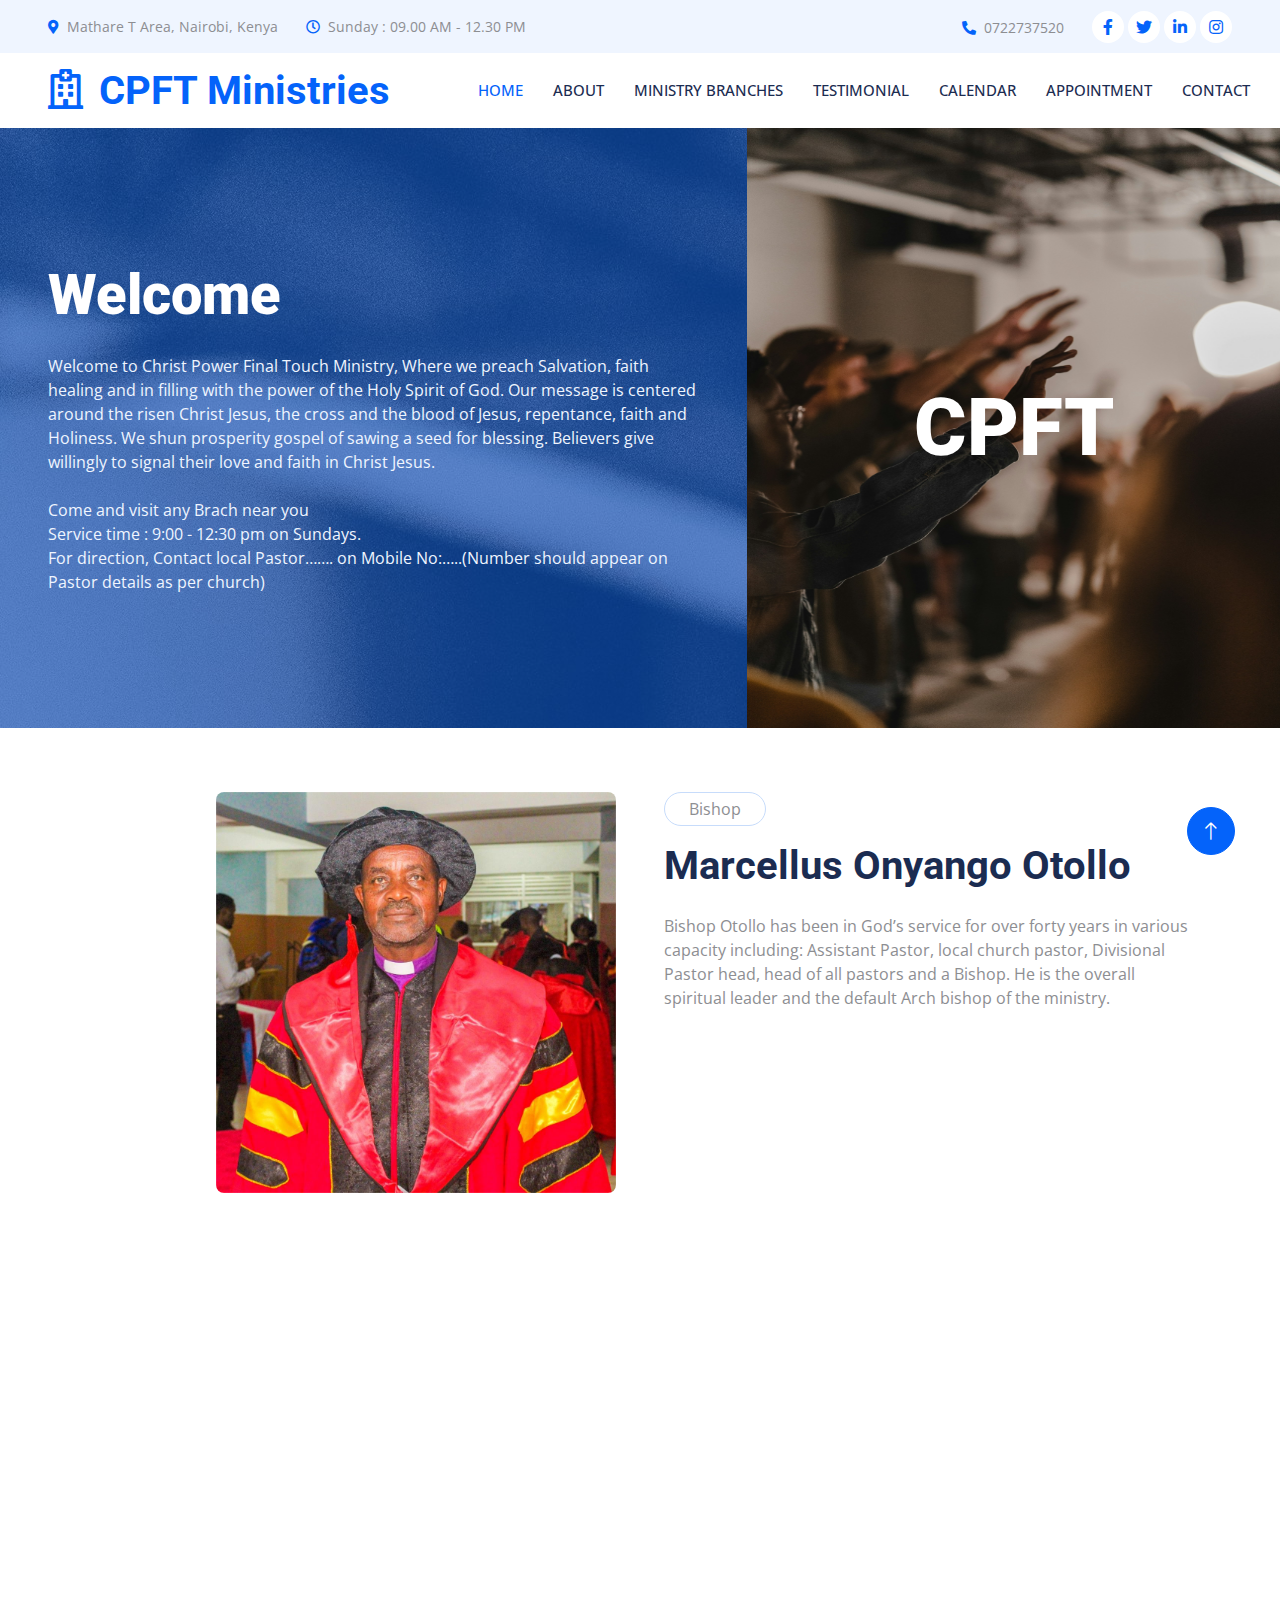
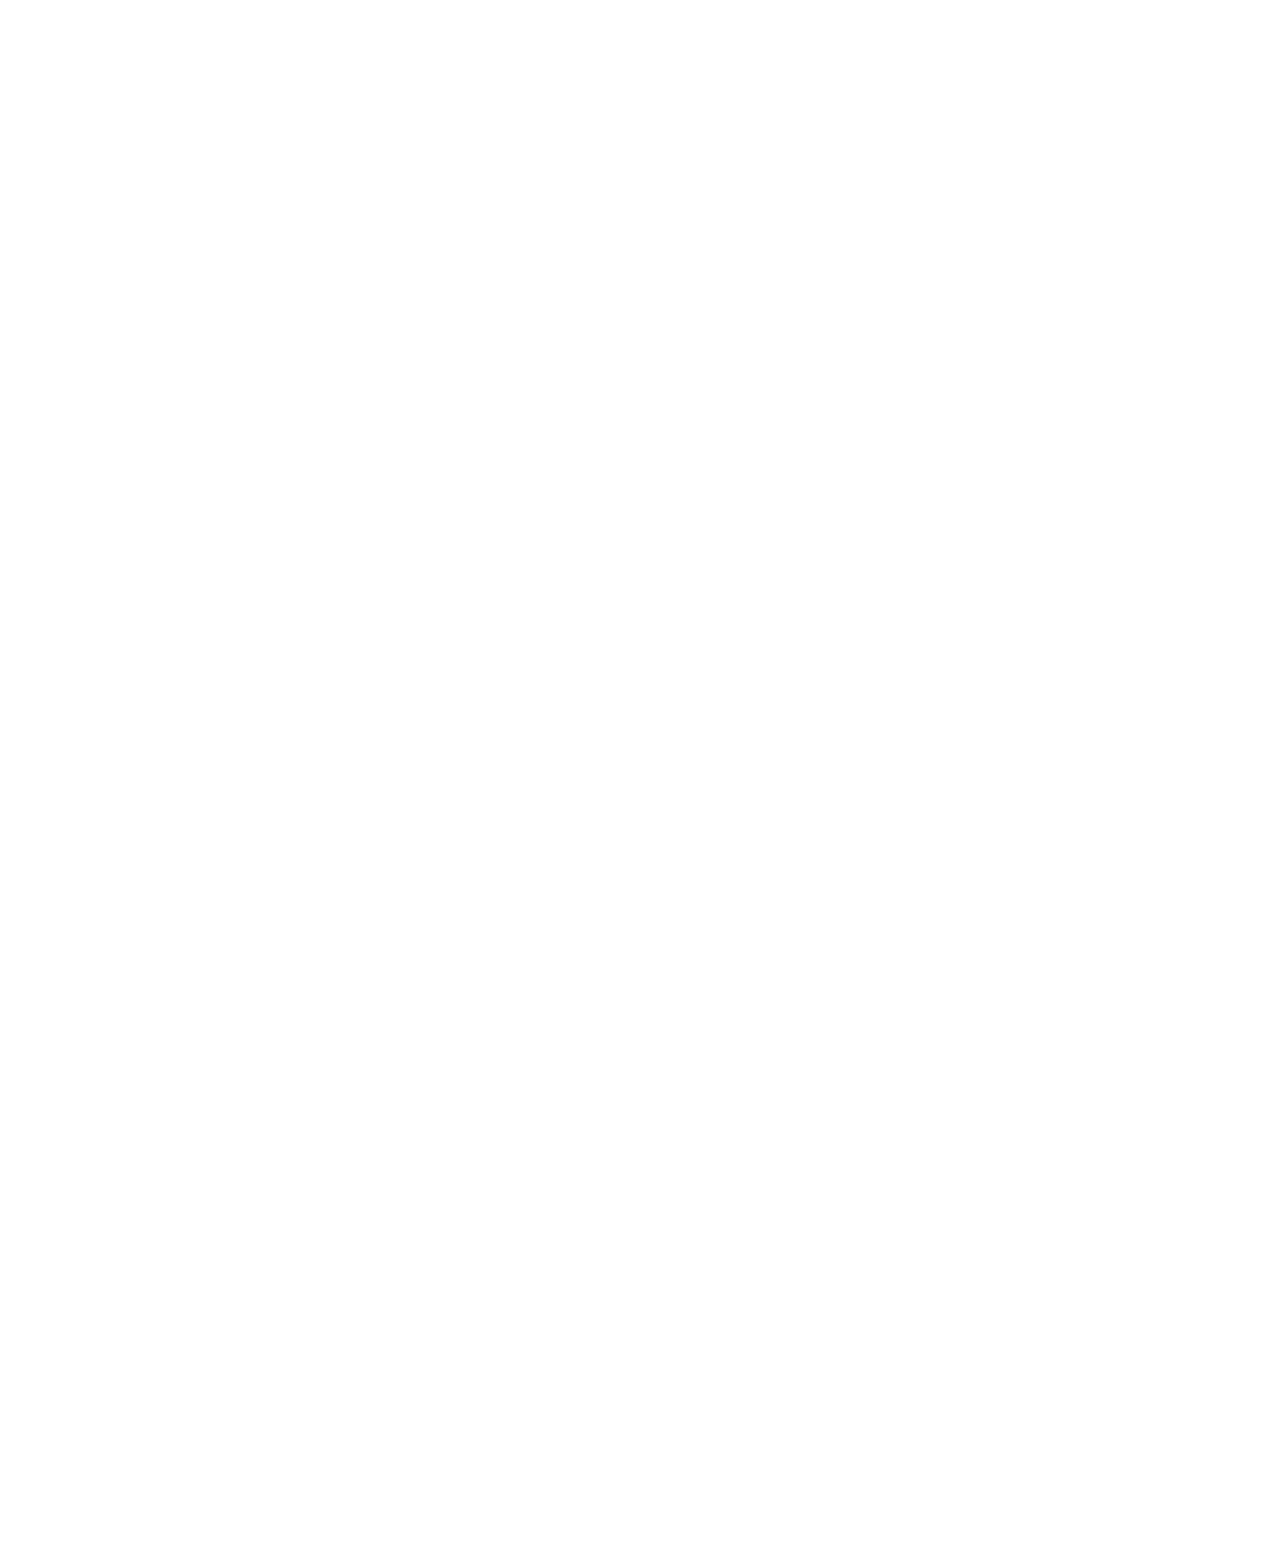
==== index.html @ 4dd68061 "intial commit" ====
<!DOCTYPE html>
<html lang="en">

<head>
    <meta charset="utf-8">
    <title>Klinik - Clinic Website Template</title>
    <meta content="width=device-width, initial-scale=1.0" name="viewport">
    <meta content="" name="keywords">
    <meta content="" name="description">

    <!-- Favicon -->
    <link href="img/favicon.ico" rel="icon">

    <!-- Google Web Fonts -->
    <link rel="preconnect" href="https://fonts.googleapis.com">
    <link rel="preconnect" href="https://fonts.gstatic.com" crossorigin>
    <link href="https://fonts.googleapis.com/css2?family=Open+Sans:wght@400;500&family=Roboto:wght@500;700;900&display=swap" rel="stylesheet"> 

    <!-- Icon Font Stylesheet -->
    <link href="https://cdnjs.cloudflare.com/ajax/libs/font-awesome/5.10.0/css/all.min.css" rel="stylesheet">
    <link href="https://cdn.jsdelivr.net/npm/bootstrap-icons@1.4.1/font/bootstrap-icons.css" rel="stylesheet">

    <!-- Libraries Stylesheet -->
    <link href="lib/animate/animate.min.css" rel="stylesheet">
    <link href="lib/owlcarousel/assets/owl.carousel.min.css" rel="stylesheet">
    <link href="lib/tempusdominus/css/tempusdominus-bootstrap-4.min.css" rel="stylesheet" />

    <!-- Customized Bootstrap Stylesheet -->
    <link href="css/bootstrap.min.css" rel="stylesheet">

    <!-- Template Stylesheet -->
    <link href="css/style.css" rel="stylesheet">
</head>
<style>
    @media (max-width: 991.98px) {
      .header-carousel img {
        height: 300px;
        object-fit: cover;
      }
  
      .header {
        padding: 2rem 1rem;
      }
  
      .header h1 {
        font-size: 2rem;
      }
  
      .header p {
        font-size: 1rem;
      }
    }
  
    @media (min-width: 992px) {
      .header-carousel img {
        height: 600px;
      }
    }
  </style>

<body>
    <!-- Spinner Start -->
    <div id="spinner" class="show bg-white position-fixed translate-middle w-100 vh-100 top-50 start-50 d-flex align-items-center justify-content-center">
        <div class="spinner-grow text-primary" style="width: 3rem; height: 3rem;" role="status">
            <span class="sr-only">Loading...</span>
        </div>
    </div>
    <!-- Spinner End -->


    <!-- Topbar Start -->
    <div class="container-fluid bg-light p-0 wow fadeIn" data-wow-delay="0.1s">
        <div class="row gx-0 d-none d-lg-flex">
            <div class="col-lg-7 px-5 text-start">
                <div class="h-100 d-inline-flex align-items-center py-3 me-4">
                    <small class="fa fa-map-marker-alt text-primary me-2"></small>
                    <small>Mathare T Area, Nairobi, Kenya</small>
                </div>
                <div class="h-100 d-inline-flex align-items-center py-3">
                    <small class="far fa-clock text-primary me-2"></small>
                    <small>Sunday : 09.00 AM - 12.30 PM</small>
                </div>
            </div>
            <div class="col-lg-5 px-5 text-end">
                <div class="h-100 d-inline-flex align-items-center py-3 me-4">
                    <small class="fa fa-phone-alt text-primary me-2"></small>
                    <small>0722737520</small>
                </div>
                <div class="h-100 d-inline-flex align-items-center">
                    <a class="btn btn-sm-square rounded-circle bg-white text-primary me-1" href=""><i class="fab fa-facebook-f"></i></a>
                    <a class="btn btn-sm-square rounded-circle bg-white text-primary me-1" href=""><i class="fab fa-twitter"></i></a>
                    <a class="btn btn-sm-square rounded-circle bg-white text-primary me-1" href=""><i class="fab fa-linkedin-in"></i></a>
                    <a class="btn btn-sm-square rounded-circle bg-white text-primary me-0" href=""><i class="fab fa-instagram"></i></a>
                </div>
            </div>
        </div>
    </div>
    <!-- Topbar End -->


    <!-- Navbar Start -->
    <nav class="navbar navbar-expand-lg bg-white navbar-light sticky-top p-0 wow fadeIn" data-wow-delay="0.1s">
        <a href="index.html" class="navbar-brand d-flex align-items-center px-4 px-lg-5">
            <h1 class="m-0 text-primary"><i class="far fa-hospital me-3"></i>CPFT Ministries</h1>
        </a>
        <button type="button" class="navbar-toggler me-4" data-bs-toggle="collapse" data-bs-target="#navbarCollapse">
            <span class="navbar-toggler-icon"></span>
        </button>
        <div class="collapse navbar-collapse" id="navbarCollapse">
            <div class="navbar-nav ms-auto p-4 p-lg-0">
                <a href="index.html" class="nav-item nav-link active">Home</a>
                <a href="about.html" class="nav-item nav-link">About</a>
                <a href="ministry.html" class="nav-item nav-link">Ministry Branches</a>
                <a href="testimonial.html" class="nav-item nav-link">Testimonial</a>
                <a href="calendar.html" class="nav-item nav-link">Calendar</a>
                <a href="appointment.html" class="nav-item nav-link">Appointment</a>
                <a href="contact.html" class="nav-item nav-link">Contact</a>
            </div>
        </div>
    </nav>
    <!-- Navbar End -->


    <!-- Header Start -->
    <div style="margin: 0;padding: 0; background-image: url('img/nate-steele-FPdkDrq9X-4-unsplash.jpg');">
        
    <div class="container-fluid header p-0 mb-3" style=" background-color: rgba(4,99,250, 0.5);" >

        <div class="row g-0 align-items-center flex-column flex-lg-row">

            <div class="col-lg-7 p-5 wow fadeIn" data-wow-delay="0.1s">
                <h1 class="display-4 text-white mb-4">Welcome</h1>
                <div class="row g-4">
                    <div class="col-sm-12">
                        <p class="text-light mb-0">
                            Welcome to Christ Power Final Touch Ministry, Where we preach Salvation, 
                            faith healing and in filling with the power of the Holy Spirit of God.  
                            Our message is centered around the risen Christ Jesus, the cross and the blood of Jesus, repentance, faith and Holiness. 
                            We shun prosperity gospel of sawing a seed for blessing. 
                            Believers give willingly to signal their love and faith in Christ Jesus. 
                        </p>
                    </div>
                    <div class="col-sm-12">
                        <p class="text-light mb-0">
                            Come and visit any Brach near you </br>
                            Service time : 9:00 -  12:30 pm on Sundays.</br>
                            For direction, Contact local Pastor…….  on Mobile No:…..(Number should appear on Pastor details as per church)
                        </p>
                    </div>
                </div>
                
            </div>

            <div class="col-lg-5 wow fadeIn" data-wow-delay="0.5s">

                <div class="owl-carousel header-carousel">
            
                    <div class="owl-carousel-item position-relative">
                        <img class="w-100 object-fit-cover" 
                             src="img/nate-steele-FPdkDrq9X-4-unsplash.jpg" 
                             alt="CPFT"
                             >
                             
                        <div class="owl-carousel-text position-absolute top-50 start-50 translate-middle text-center">
                            <h1 class="display-1 text-white mb-0">CPFT</h1>
                        </div>
                    </div>
            
                </div>
            </div>
            
           <!-- <div class="col-lg-6 h-60 wow fadeIn" data-wow-delay="0.5s">
                <div class="owl-carousel header-carousel">

                    <div class="owl-carousel-item position-relative h-60">
                        <img class="img-fluid w-100 h-60 object-fit-container" src="img/nate-steele-FPdkDrq9X-4-unsplash.jpg" alt="" sizes="50%">
                        <div class="owl-carousel-text">
                            <h1 class="display-1 text-white mb-0">CPFT</h1>
                        </div>
                    </div>
                    <div class="owl-carousel-item position-relative">
                        <img class="img-fluid" src="img/carousel-2.jpg" alt="">
                        <div class="owl-carousel-text">
                            <h1 class="display-1 text-white mb-0">Neurology</h1>
                        </div>
                    </div>
                    <div class="owl-carousel-item position-relative">
                        <img class="img-fluid" src="img/carousel-3.jpg" alt="">
                        <div class="owl-carousel-text">
                            <h1 class="display-1 text-white mb-0">Pulmonary</h1>
                        </div>
                    </div>x
                </div>
            </div>-->
        </div>
    </div>
    </div>
    <!-- Header End -->


    <!-- About Start -->
    
    <div class="container-xxl py-5">
        <div class="container">
            <div class="row g-5">
                <div class="col-lg-6 wow fadeIn" data-wow-delay="0.1s">
                    <div class="d-flex flex-column">
                        <img class="img-fluid rounded w-75 align-self-end" src="img/WhatsApp Image 2025-04-09 at 16.48.56(1)(1).png" alt="">
                       <!--<img class="img-fluid rounded w-50 bg-white pt-3 pe-3" src="img/about-2.jpg" alt="" style="margin-top: -25%;">--> 
                    </div>
                </div>
                <div class="col-lg-6 wow fadeIn" data-wow-delay="0.5s">
                    <p class="d-inline-block border rounded-pill py-1 px-4">Bishop</p>
                    <h1 class="mb-4">Marcellus Onyango Otollo</h1>
                    <p>
                        Bishop Otollo has been in God’s service for over forty years in various capacity including: 
                        Assistant Pastor, local church pastor, Divisional Pastor head, head of all pastors and a Bishop. 
                        He is the overall spiritual leader and the default Arch bishop of the ministry.
                    </p>
                </div>
            </div>
        </div>
    </div>
   
    <!-- About End -->


    <!-- Service Start -->
    <!--
    <div class="container-xxl py-5">
        <div class="container">
            <div class="text-center mx-auto mb-5 wow fadeInUp" data-wow-delay="0.1s" style="max-width: 600px;">
                <p class="d-inline-block border rounded-pill py-1 px-4">Services</p>
                <h1>Health Care Solutions</h1>
            </div>
            <div class="row g-4">
                <div class="col-lg-4 col-md-6 wow fadeInUp" data-wow-delay="0.1s">
                    <div class="service-item bg-light rounded h-100 p-5">
                        <div class="d-inline-flex align-items-center justify-content-center bg-white rounded-circle mb-4" style="width: 65px; height: 65px;">
                            <i class="fa fa-heartbeat text-primary fs-4"></i>
                        </div>
                        <h4 class="mb-3">Cardiology</h4>
                        <p class="mb-4">Erat ipsum justo amet duo et elitr dolor, est duo duo eos lorem sed diam stet diam sed stet.</p>
                        <a class="btn" href=""><i class="fa fa-plus text-primary me-3"></i>Read More</a>
                    </div>
                </div>
                <div class="col-lg-4 col-md-6 wow fadeInUp" data-wow-delay="0.3s">
                    <div class="service-item bg-light rounded h-100 p-5">
                        <div class="d-inline-flex align-items-center justify-content-center bg-white rounded-circle mb-4" style="width: 65px; height: 65px;">
                            <i class="fa fa-x-ray text-primary fs-4"></i>
                        </div>
                        <h4 class="mb-3">Pulmonary</h4>
                        <p class="mb-4">Erat ipsum justo amet duo et elitr dolor, est duo duo eos lorem sed diam stet diam sed stet.</p>
                        <a class="btn" href=""><i class="fa fa-plus text-primary me-3"></i>Read More</a>
                    </div>
                </div>
                <div class="col-lg-4 col-md-6 wow fadeInUp" data-wow-delay="0.5s">
                    <div class="service-item bg-light rounded h-100 p-5">
                        <div class="d-inline-flex align-items-center justify-content-center bg-white rounded-circle mb-4" style="width: 65px; height: 65px;">
                            <i class="fa fa-brain text-primary fs-4"></i>
                        </div>
                        <h4 class="mb-3">Neurology</h4>
                        <p class="mb-4">Erat ipsum justo amet duo et elitr dolor, est duo duo eos lorem sed diam stet diam sed stet.</p>
                        <a class="btn" href=""><i class="fa fa-plus text-primary me-3"></i>Read More</a>
                    </div>
                </div>
                <div class="col-lg-4 col-md-6 wow fadeInUp" data-wow-delay="0.1s">
                    <div class="service-item bg-light rounded h-100 p-5">
                        <div class="d-inline-flex align-items-center justify-content-center bg-white rounded-circle mb-4" style="width: 65px; height: 65px;">
                            <i class="fa fa-wheelchair text-primary fs-4"></i>
                        </div>
                        <h4 class="mb-3">Orthopedics</h4>
                        <p class="mb-4">Erat ipsum justo amet duo et elitr dolor, est duo duo eos lorem sed diam stet diam sed stet.</p>
                        <a class="btn" href=""><i class="fa fa-plus text-primary me-3"></i>Read More</a>
                    </div>
                </div>
                <div class="col-lg-4 col-md-6 wow fadeInUp" data-wow-delay="0.3s">
                    <div class="service-item bg-light rounded h-100 p-5">
                        <div class="d-inline-flex align-items-center justify-content-center bg-white rounded-circle mb-4" style="width: 65px; height: 65px;">
                            <i class="fa fa-tooth text-primary fs-4"></i>
                        </div>
                        <h4 class="mb-3">Dental Surgery</h4>
                        <p class="mb-4">Erat ipsum justo amet duo et elitr dolor, est duo duo eos lorem sed diam stet diam sed stet.</p>
                        <a class="btn" href=""><i class="fa fa-plus text-primary me-3"></i>Read More</a>
                    </div>
                </div>
                <div class="col-lg-4 col-md-6 wow fadeInUp" data-wow-delay="0.5s">
                    <div class="service-item bg-light rounded h-100 p-5">
                        <div class="d-inline-flex align-items-center justify-content-center bg-white rounded-circle mb-4" style="width: 65px; height: 65px;">
                            <i class="fa fa-vials text-primary fs-4"></i>
                        </div>
                        <h4 class="mb-3">Laboratory</h4>
                        <p class="mb-4">Erat ipsum justo amet duo et elitr dolor, est duo duo eos lorem sed diam stet diam sed stet.</p>
                        <a class="btn" href=""><i class="fa fa-plus text-primary me-3"></i>Read More</a>
                    </div>
                </div>
            </div>
        </div>
    </div>
    -->
    <!-- Service End -->


    <!-- Feature Start -->
    <!--
    <div class="container-fluid bg-primary overflow-hidden my-5 px-lg-0">
        <div class="container feature px-lg-0">
            <div class="row g-0 mx-lg-0">
                <div class="col-lg-6 feature-text py-5 wow fadeIn" data-wow-delay="0.1s">
                    <div class="p-lg-5 ps-lg-0">
                        <p class="d-inline-block border rounded-pill text-light py-1 px-4">Features</p>
                        <h1 class="text-white mb-4">Why Choose Us</h1>
                        <p class="text-white mb-4 pb-2">Tempor erat elitr rebum at clita. Diam dolor diam ipsum sit. Aliqu diam amet diam et eos. Clita erat ipsum et lorem et sit, sed stet lorem sit clita duo justo erat amet</p>
                        <div class="row g-4">
                            <div class="col-6">
                                <div class="d-flex align-items-center">
                                    <div class="d-flex flex-shrink-0 align-items-center justify-content-center rounded-circle bg-light" style="width: 55px; height: 55px;">
                                        <i class="fa fa-user-md text-primary"></i>
                                    </div>
                                    <div class="ms-4">
                                        <p class="text-white mb-2">Experience</p>
                                        <h5 class="text-white mb-0">Doctors</h5>
                                    </div>
                                </div>
                            </div>
                            <div class="col-6">
                                <div class="d-flex align-items-center">
                                    <div class="d-flex flex-shrink-0 align-items-center justify-content-center rounded-circle bg-light" style="width: 55px; height: 55px;">
                                        <i class="fa fa-check text-primary"></i>
                                    </div>
                                    <div class="ms-4">
                                        <p class="text-white mb-2">Quality</p>
                                        <h5 class="text-white mb-0">Services</h5>
                                    </div>
                                </div>
                            </div>
                            <div class="col-6">
                                <div class="d-flex align-items-center">
                                    <div class="d-flex flex-shrink-0 align-items-center justify-content-center rounded-circle bg-light" style="width: 55px; height: 55px;">
                                        <i class="fa fa-comment-medical text-primary"></i>
                                    </div>
                                    <div class="ms-4">
                                        <p class="text-white mb-2">Positive</p>
                                        <h5 class="text-white mb-0">Consultation</h5>
                                    </div>
                                </div>
                            </div>
                            <div class="col-6">
                                <div class="d-flex align-items-center">
                                    <div class="d-flex flex-shrink-0 align-items-center justify-content-center rounded-circle bg-light" style="width: 55px; height: 55px;">
                                        <i class="fa fa-headphones text-primary"></i>
                                    </div>
                                    <div class="ms-4">
                                        <p class="text-white mb-2">24 Hours</p>
                                        <h5 class="text-white mb-0">Support</h5>
                                    </div>
                                </div>
                            </div>
                        </div>
                    </div>
                </div>
                <div class="col-lg-6 pe-lg-0 wow fadeIn" data-wow-delay="0.5s" style="min-height: 400px;">
                    <div class="position-relative h-100">
                        <img class="position-absolute img-fluid w-100 h-100" src="img/feature.jpg" style="object-fit: cover;" alt="">
                    </div>
                </div>
            </div>
        </div>
    </div>
    -->
    <!-- Feature End -->


    <!-- Team Start -->
    <div class="container-xxl py-5">
        <div class="container">
            <div class="text-center mx-auto mb-5 wow fadeInUp" data-wow-delay="0.1s" style="max-width: 600px;">
                <p class="d-inline-block border rounded-pill py-1 px-4">Members</p>
                <h1>Evangelists</h1>
            </div>
            <div class="row g-4">
                <div class="col-lg-3 col-md-6 wow fadeInUp" data-wow-delay="0.1s">
                    <div class="team-item position-relative rounded overflow-hidden">
                        <div class="overflow-hidden">
                            <img class="img-fluid" src="img/252-2524695_dummy-profile-image-jpg-hd-png-download.png" alt="">
                        </div>
                        <div class="team-text bg-light text-center p-4">
                            <h5>Evangelists Name</h5>
                            <p class="text-primary">Department</p>
                            <div class="team-social text-center">
                                <a class="btn btn-square" href=""><i class="fab fa-facebook-f"></i></a>
                                <a class="btn btn-square" href=""><i class="fab fa-twitter"></i></a>
                                <a class="btn btn-square" href=""><i class="fab fa-instagram"></i></a>
                            </div>
                        </div>
                    </div>
                </div>
                <div class="col-lg-3 col-md-6 wow fadeInUp" data-wow-delay="0.3s">
                    <div class="team-item position-relative rounded overflow-hidden">
                        <div class="overflow-hidden">
                            <img class="img-fluid" src="img/252-2524695_dummy-profile-image-jpg-hd-png-download.png" alt="">
                        </div>
                        <div class="team-text bg-light text-center p-4">
                            <h5>Evangelists Name</h5>
                            <p class="text-primary">Department</p>
                            <div class="team-social text-center">
                                <a class="btn btn-square" href=""><i class="fab fa-facebook-f"></i></a>
                                <a class="btn btn-square" href=""><i class="fab fa-twitter"></i></a>
                                <a class="btn btn-square" href=""><i class="fab fa-instagram"></i></a>
                            </div>
                        </div>
                    </div>
                </div>
                <div class="col-lg-3 col-md-6 wow fadeInUp" data-wow-delay="0.5s">
                    <div class="team-item position-relative rounded overflow-hidden">
                        <div class="overflow-hidden">
                            <img class="img-fluid" src="img/252-2524695_dummy-profile-image-jpg-hd-png-download.png" alt="">
                        </div>
                        <div class="team-text bg-light text-center p-4">
                            <h5>Evangelists Name</h5>
                            <p class="text-primary">Department</p>
                            <div class="team-social text-center">
                                <a class="btn btn-square" href=""><i class="fab fa-facebook-f"></i></a>
                                <a class="btn btn-square" href=""><i class="fab fa-twitter"></i></a>
                                <a class="btn btn-square" href=""><i class="fab fa-instagram"></i></a>
                            </div>
                        </div>
                    </div>
                </div>
                <div class="col-lg-3 col-md-6 wow fadeInUp" data-wow-delay="0.7s">
                    <div class="team-item position-relative rounded overflow-hidden">
                        <div class="overflow-hidden">
                            <img class="img-fluid" src="img/252-2524695_dummy-profile-image-jpg-hd-png-download.png" alt="">
                        </div>
                        <div class="team-text bg-light text-center p-4">
                            <h5>Evangelists Name</h5>
                            <p class="text-primary">Department</p>
                            <div class="team-social text-center">
                                <a class="btn btn-square" href=""><i class="fab fa-facebook-f"></i></a>
                                <a class="btn btn-square" href=""><i class="fab fa-twitter"></i></a>
                                <a class="btn btn-square" href=""><i class="fab fa-instagram"></i></a>
                            </div>
                        </div>
                    </div>
                </div>
            </div>
        </div>
    </div>
    <!-- Team End -->



    <!-- Team Start 2 -->
    <div class="container-xxl py-5">
        <div class="container">
            <div class="text-center mx-auto mb-5 wow fadeInUp" data-wow-delay="0.1s" style="max-width: 600px;">
                <h1>Ministry Administrative Staff (CPFTM EXCO).</h1>
            </div>
            <div class="row g-4">
                <div class="col-lg-3 col-md-6 wow fadeInUp" data-wow-delay="0.1s">
                    <div class="team-item position-relative rounded overflow-hidden">
                        <div class="overflow-hidden">
                            <img class="img-fluid" src="img/252-2524695_dummy-profile-image-jpg-hd-png-download.png" alt="">
                        </div>
                        <div class="team-text bg-light text-center p-4">
                            <h5>Name</h5>
                            <p class="text-primary">Chairperson</p>
                            <div class="team-social text-center">
                                <a class="btn btn-square" href=""><i class="fab fa-facebook-f"></i></a>
                                <a class="btn btn-square" href=""><i class="fab fa-twitter"></i></a>
                                <a class="btn btn-square" href=""><i class="fab fa-instagram"></i></a>
                            </div>
                        </div>
                    </div>
                </div>
                <div class="col-lg-3 col-md-6 wow fadeInUp" data-wow-delay="0.3s">
                    <div class="team-item position-relative rounded overflow-hidden">
                        <div class="overflow-hidden">
                            <img class="img-fluid" src="img/252-2524695_dummy-profile-image-jpg-hd-png-download.png" alt="">
                        </div>
                        <div class="team-text bg-light text-center p-4">
                            <h5>Name</h5>
                            <p class="text-primary">Deputy Chairperson</p>
                            <div class="team-social text-center">
                                <a class="btn btn-square" href=""><i class="fab fa-facebook-f"></i></a>
                                <a class="btn btn-square" href=""><i class="fab fa-twitter"></i></a>
                                <a class="btn btn-square" href=""><i class="fab fa-instagram"></i></a>
                            </div>
                        </div>
                    </div>
                </div>
                <div class="col-lg-3 col-md-6 wow fadeInUp" data-wow-delay="0.5s">
                    <div class="team-item position-relative rounded overflow-hidden">
                        <div class="overflow-hidden">
                            <img class="img-fluid" src="img/252-2524695_dummy-profile-image-jpg-hd-png-download.png" alt="">
                        </div>
                        <div class="team-text bg-light text-center p-4">
                            <h5>Name</h5>
                            <p class="text-primary">General Secretary</p>
                            <div class="team-social text-center">
                                <a class="btn btn-square" href=""><i class="fab fa-facebook-f"></i></a>
                                <a class="btn btn-square" href=""><i class="fab fa-twitter"></i></a>
                                <a class="btn btn-square" href=""><i class="fab fa-instagram"></i></a>
                            </div>
                        </div>
                    </div>
                </div>
                <div class="col-lg-3 col-md-6 wow fadeInUp" data-wow-delay="0.7s">
                    <div class="team-item position-relative rounded overflow-hidden">
                        <div class="overflow-hidden">
                            <img class="img-fluid" src="img/252-2524695_dummy-profile-image-jpg-hd-png-download.png" alt="">
                        </div>
                        <div class="team-text bg-light text-center p-4">
                            <h5>Name</h5>
                            <p class="text-primary">Deputy General Secretary</p>
                            <div class="team-social text-center">
                                <a class="btn btn-square" href=""><i class="fab fa-facebook-f"></i></a>
                                <a class="btn btn-square" href=""><i class="fab fa-twitter"></i></a>
                                <a class="btn btn-square" href=""><i class="fab fa-instagram"></i></a>
                            </div>
                        </div>
                    </div>
                </div>
            </div>
        </div>


        <div class="container">
            <div class="text-center mx-auto mb-5 wow fadeInUp" data-wow-delay="0.1s" style="max-width: 600px;">
                
            </div>
            <div class="row g-4">
                <div class="col-lg-3 col-md-6 wow fadeInUp" data-wow-delay="0.1s">
                    <div class="team-item position-relative rounded overflow-hidden">
                        <div class="overflow-hidden">
                            <img class="img-fluid" src="img/252-2524695_dummy-profile-image-jpg-hd-png-download.png" alt="">
                        </div>
                        <div class="team-text bg-light text-center p-4">
                            <h5>Name</h5>
                            <p class="text-primary">Treasurer</p>
                            <div class="team-social text-center">
                                <a class="btn btn-square" href=""><i class="fab fa-facebook-f"></i></a>
                                <a class="btn btn-square" href=""><i class="fab fa-twitter"></i></a>
                                <a class="btn btn-square" href=""><i class="fab fa-instagram"></i></a>
                            </div>
                        </div>
                    </div>
                </div>
                <div class="col-lg-3 col-md-6 wow fadeInUp" data-wow-delay="0.3s">
                    <div class="team-item position-relative rounded overflow-hidden">
                        <div class="overflow-hidden">
                            <img class="img-fluid" src="img/252-2524695_dummy-profile-image-jpg-hd-png-download.png" alt="">
                        </div>
                        <div class="team-text bg-light text-center p-4">
                            <h5>Name</h5>
                            <p class="text-primary">Deputy Treasurer</p>
                            <div class="team-social text-center">
                                <a class="btn btn-square" href=""><i class="fab fa-facebook-f"></i></a>
                                <a class="btn btn-square" href=""><i class="fab fa-twitter"></i></a>
                                <a class="btn btn-square" href=""><i class="fab fa-instagram"></i></a>
                            </div>
                        </div>
                    </div>
                </div>
                <div class="col-lg-3 col-md-6 wow fadeInUp" data-wow-delay="0.5s">
                    <div class="team-item position-relative rounded overflow-hidden">
                        <div class="overflow-hidden">
                            <img class="img-fluid" src="img/252-2524695_dummy-profile-image-jpg-hd-png-download.png" alt="">
                        </div>
                        <div class="team-text bg-light text-center p-4">
                            <h5>Name</h5>
                            <p class="text-primary">Organizing Secretary</p>
                            <div class="team-social text-center">
                                <a class="btn btn-square" href=""><i class="fab fa-facebook-f"></i></a>
                                <a class="btn btn-square" href=""><i class="fab fa-twitter"></i></a>
                                <a class="btn btn-square" href=""><i class="fab fa-instagram"></i></a>
                            </div>
                        </div>
                    </div>
                </div>
                <div class="col-lg-3 col-md-6 wow fadeInUp" data-wow-delay="0.7s">
                    <div class="team-item position-relative rounded overflow-hidden">
                        <div class="overflow-hidden">
                            <img class="img-fluid" src="img/252-2524695_dummy-profile-image-jpg-hd-png-download.png" alt="">
                        </div>
                        <div class="team-text bg-light text-center p-4">
                            <h5>Name</h5>
                            <p class="text-primary">Deputy Organizing Secretary</p>
                            <div class="team-social text-center">
                                <a class="btn btn-square" href=""><i class="fab fa-facebook-f"></i></a>
                                <a class="btn btn-square" href=""><i class="fab fa-twitter"></i></a>
                                <a class="btn btn-square" href=""><i class="fab fa-instagram"></i></a>
                            </div>
                        </div>
                    </div>
                </div>
            </div>
        </div>
    </div>
    <!-- Team End -->




    <!-- Appointment Start -->
    <!--
    <div class="container-xxl py-5">
        <div class="container">
            <div class="row g-5">
                <div class="col-lg-6 wow fadeInUp" data-wow-delay="0.1s">
                    <p class="d-inline-block border rounded-pill py-1 px-4">Appointment</p>
                    <h1 class="mb-4">Make An Appointment To Visit Our Doctor</h1>
                    <p class="mb-4">Tempor erat elitr rebum at clita. Diam dolor diam ipsum sit. Aliqu diam amet diam et eos. Clita erat ipsum et lorem et sit, sed stet lorem sit clita duo justo magna dolore erat amet</p>
                    <div class="bg-light rounded d-flex align-items-center p-5 mb-4">
                        <div class="d-flex flex-shrink-0 align-items-center justify-content-center rounded-circle bg-white" style="width: 55px; height: 55px;">
                            <i class="fa fa-phone-alt text-primary"></i>
                        </div>
                        <div class="ms-4">
                            <p class="mb-2">Call Us Now</p>
                            <h5 class="mb-0">+012 345 6789</h5>
                        </div>
                    </div>
                    <div class="bg-light rounded d-flex align-items-center p-5">
                        <div class="d-flex flex-shrink-0 align-items-center justify-content-center rounded-circle bg-white" style="width: 55px; height: 55px;">
                            <i class="fa fa-envelope-open text-primary"></i>
                        </div>
                        <div class="ms-4">
                            <p class="mb-2">Mail Us Now</p>
                            <h5 class="mb-0">info@example.com</h5>
                        </div>
                    </div>
                </div>
                <div class="col-lg-6 wow fadeInUp" data-wow-delay="0.5s">
                    <div class="bg-light rounded h-100 d-flex align-items-center p-5">
                        <form>
                            <div class="row g-3">
                                <div class="col-12 col-sm-6">
                                    <input type="text" class="form-control border-0" placeholder="Your Name" style="height: 55px;">
                                </div>
                                <div class="col-12 col-sm-6">
                                    <input type="email" class="form-control border-0" placeholder="Your Email" style="height: 55px;">
                                </div>
                                <div class="col-12 col-sm-6">
                                    <input type="text" class="form-control border-0" placeholder="Your Mobile" style="height: 55px;">
                                </div>
                                <div class="col-12 col-sm-6">
                                    <select class="form-select border-0" style="height: 55px;">
                                        <option selected>Choose Doctor</option>
                                        <option value="1">Doctor 1</option>
                                        <option value="2">Doctor 2</option>
                                        <option value="3">Doctor 3</option>
                                    </select>
                                </div>
                                <div class="col-12 col-sm-6">
                                    <div class="date" id="date" data-target-input="nearest">
                                        <input type="text"
                                            class="form-control border-0 datetimepicker-input"
                                            placeholder="Choose Date" data-target="#date" data-toggle="datetimepicker" style="height: 55px;">
                                    </div>
                                </div>
                                <div class="col-12 col-sm-6">
                                    <div class="time" id="time" data-target-input="nearest">
                                        <input type="text"
                                            class="form-control border-0 datetimepicker-input"
                                            placeholder="Choose Date" data-target="#time" data-toggle="datetimepicker" style="height: 55px;">
                                    </div>
                                </div>
                                <div class="col-12">
                                    <textarea class="form-control border-0" rows="5" placeholder="Describe your problem"></textarea>
                                </div>
                                <div class="col-12">
                                    <button class="btn btn-primary w-100 py-3" type="submit">Book Appointment</button>
                                </div>
                            </div>
                        </form>
                    </div>
                </div>
            </div>
        </div>
    </div>
    -->
    <!-- Appointment End -->


    <!-- Testimonial Start -->
    <!--
    <div class="container-xxl py-5">
        <div class="container">
            <div class="text-center mx-auto mb-5 wow fadeInUp" data-wow-delay="0.1s" style="max-width: 600px;">
                <p class="d-inline-block border rounded-pill py-1 px-4">Testimonial</p>
                <h1>What Say Our Patients!</h1>
            </div>
            <div class="owl-carousel testimonial-carousel wow fadeInUp" data-wow-delay="0.1s">
                <div class="testimonial-item text-center">
                    <img class="img-fluid bg-light rounded-circle p-2 mx-auto mb-4" src="img/testimonial-1.jpg" style="width: 100px; height: 100px;">
                    <div class="testimonial-text rounded text-center p-4">
                        <p>Clita clita tempor justo dolor ipsum amet kasd amet duo justo duo duo labore sed sed. Magna ut diam sit et amet stet eos sed clita erat magna elitr erat sit sit erat at rebum justo sea clita.</p>
                        <h5 class="mb-1">Patient Name</h5>
                        <span class="fst-italic">Profession</span>
                    </div>
                </div>
                <div class="testimonial-item text-center">
                    <img class="img-fluid bg-light rounded-circle p-2 mx-auto mb-4" src="img/testimonial-2.jpg" style="width: 100px; height: 100px;">
                    <div class="testimonial-text rounded text-center p-4">
                        <p>Clita clita tempor justo dolor ipsum amet kasd amet duo justo duo duo labore sed sed. Magna ut diam sit et amet stet eos sed clita erat magna elitr erat sit sit erat at rebum justo sea clita.</p>
                        <h5 class="mb-1">Patient Name</h5>
                        <span class="fst-italic">Profession</span>
                    </div>
                </div>
                <div class="testimonial-item text-center">
                    <img class="img-fluid bg-light rounded-circle p-2 mx-auto mb-4" src="img/testimonial-3.jpg" style="width: 100px; height: 100px;">
                    <div class="testimonial-text rounded text-center p-4">
                        <p>Clita clita tempor justo dolor ipsum amet kasd amet duo justo duo duo labore sed sed. Magna ut diam sit et amet stet eos sed clita erat magna elitr erat sit sit erat at rebum justo sea clita.</p>
                        <h5 class="mb-1">Patient Name</h5>
                        <span class="fst-italic">Profession</span>
                    </div>
                </div>
            </div>
        </div>
    </div>
    -->
    <!-- Testimonial End -->


    <!-- Footer Start -->
    <div class="container-fluid bg-dark text-light footer mt-5 pt-5 wow fadeIn" data-wow-delay="0.1s">
        <div class="container py-5">
            <div class="row g-5">
                <div class="col-lg-3 col-md-6">
                    <h5 class="text-light mb-4">Address</h5>
                    <p class="mb-2"><i class="fa fa-map-marker-alt me-3"></i>123 Street, New York, USA</p>
                    <p class="mb-2"><i class="fa fa-phone-alt me-3"></i>+012 345 67890</p>
                    <p class="mb-2"><i class="fa fa-envelope me-3"></i>info@example.com</p>
                    <div class="d-flex pt-2">
                        <a class="btn btn-outline-light btn-social rounded-circle" href=""><i class="fab fa-twitter"></i></a>
                        <a class="btn btn-outline-light btn-social rounded-circle" href=""><i class="fab fa-facebook-f"></i></a>
                        <a class="btn btn-outline-light btn-social rounded-circle" href=""><i class="fab fa-youtube"></i></a>
                        <a class="btn btn-outline-light btn-social rounded-circle" href=""><i class="fab fa-linkedin-in"></i></a>
                    </div>
                </div>
                <div class="col-lg-3 col-md-6">
                    <h5 class="text-light mb-4">Services</h5>
                    <a class="btn btn-link" href="">Cardiology</a>
                    <a class="btn btn-link" href="">Pulmonary</a>
                    <a class="btn btn-link" href="">Neurology</a>
                    <a class="btn btn-link" href="">Orthopedics</a>
                    <a class="btn btn-link" href="">Laboratory</a>
                </div>
                <div class="col-lg-3 col-md-6">
                    <h5 class="text-light mb-4">Quick Links</h5>
                    <a class="btn btn-link" href="">About Us</a>
                    <a class="btn btn-link" href="">Contact Us</a>
                    <a class="btn btn-link" href="">Our Services</a>
                    <a class="btn btn-link" href="">Terms & Condition</a>
                    <a class="btn btn-link" href="">Support</a>
                </div>
                <div class="col-lg-3 col-md-6">
                    <h5 class="text-light mb-4">Newsletter</h5>
                    <p>Dolor amet sit justo amet elitr clita ipsum elitr est.</p>
                    <div class="position-relative mx-auto" style="max-width: 400px;">
                        <input class="form-control border-0 w-100 py-3 ps-4 pe-5" type="text" placeholder="Your email">
                        <button type="button" class="btn btn-primary py-2 position-absolute top-0 end-0 mt-2 me-2">SignUp</button>
                    </div>
                </div>
            </div>
        </div>
        <div class="container">
            <div class="copyright">
                <div class="row">
                    <div class="col-md-6 text-center text-md-start mb-3 mb-md-0">
                        &copy; <a class="border-bottom" href="#">Your Site Name</a>, All Right Reserved.
                    </div>
                    <div class="col-md-6 text-center text-md-end">
                        <!--/*** This template is free as long as you keep the footer author’s credit link/attribution link/backlink. If you'd like to use the template without the footer author’s credit link/attribution link/backlink, you can purchase the Credit Removal License from "https://htmlcodex.com/credit-removal". Thank you for your support. ***/-->
                        Designed By <a class="border-bottom" href="https://htmlcodex.com">HTML Codex</a>
                    </div>
                </div>
            </div>
        </div>
    </div>
    <!-- Footer End -->


    <!-- Back to Top -->
    <a href="#" class="btn btn-lg btn-primary btn-lg-square rounded-circle back-to-top"><i class="bi bi-arrow-up"></i></a>


    <!-- JavaScript Libraries -->
    <script src="https://code.jquery.com/jquery-3.4.1.min.js"></script>
    <script src="https://cdn.jsdelivr.net/npm/bootstrap@5.0.0/dist/js/bootstrap.bundle.min.js"></script>
    <script src="lib/wow/wow.min.js"></script>
    <script src="lib/easing/easing.min.js"></script>
    <script src="lib/waypoints/waypoints.min.js"></script>
    <script src="lib/counterup/counterup.min.js"></script>
    <script src="lib/owlcarousel/owl.carousel.min.js"></script>
    <script src="lib/tempusdominus/js/moment.min.js"></script>
    <script src="lib/tempusdominus/js/moment-timezone.min.js"></script>
    <script src="lib/tempusdominus/js/tempusdominus-bootstrap-4.min.js"></script>

    <!-- Template Javascript -->
    <script src="js/main.js"></script>
</body>

</html>
---- css/style.css ----
/********** Template CSS **********/
:root {
    --primary: #0463FA;
    --light: #EFF5FF;
    --dark: #1B2C51;
}

.fw-medium {
    font-weight: 500 !important;
}

.fw-bold {
    font-weight: 700 !important;
}

.fw-black {
    font-weight: 900 !important;
}

.back-to-top {
    position: fixed;
    display: none;
    right: 45px;
    bottom: 45px;
    z-index: 99;
}


/*** Spinner ***/
#spinner {
    opacity: 0;
    visibility: hidden;
    transition: opacity .5s ease-out, visibility 0s linear .5s;
    z-index: 99999;
}

#spinner.show {
    transition: opacity .5s ease-out, visibility 0s linear 0s;
    visibility: visible;
    opacity: 1;
}


/*** Button ***/
.btn {
    font-weight: 500;
    transition: .5s;
}

.btn.btn-primary,
.btn.btn-secondary {
    color: #FFFFFF;
}

.btn-square {
    width: 38px;
    height: 38px;
}

.btn-sm-square {
    width: 32px;
    height: 32px;
}

.btn-lg-square {
    width: 48px;
    height: 48px;
}

.btn-square,
.btn-sm-square,
.btn-lg-square {
    padding: 0;
    display: flex;
    align-items: center;
    justify-content: center;
    font-weight: normal;
}


/*** Navbar ***/
.navbar .dropdown-toggle::after {
    border: none;
    content: "\f107";
    font-family: "Font Awesome 5 Free";
    font-weight: 900;
    vertical-align: middle;
    margin-left: 8px;
}

.navbar .navbar-nav .nav-link {
    margin-right: 30px;
    padding: 25px 0;
    color: #FFFFFF;
    font-size: 15px;
    font-weight: 500;
    text-transform: uppercase;
    outline: none;
}

.navbar .navbar-nav .nav-link:hover,
.navbar .navbar-nav .nav-link.active {
    color: var(--primary);
}

@media (max-width: 991.98px) {
    .navbar .navbar-nav .nav-link  {
        margin-right: 0;
        padding: 10px 0;
    }

    .navbar .navbar-nav {
        border-top: 1px solid #EEEEEE;
    }
}

.navbar .navbar-brand,
.navbar a.btn {
    height: 75px;
}

.navbar .navbar-nav .nav-link {
    color: var(--dark);
    font-weight: 500;
}

.navbar.sticky-top {
    top: -100px;
    transition: .5s;
}

@media (min-width: 992px) {
    .navbar .nav-item .dropdown-menu {
        display: block;
        border: none;
        margin-top: 0;
        top: 150%;
        opacity: 0;
        visibility: hidden;
        transition: .5s;
    }

    .navbar .nav-item:hover .dropdown-menu {
        top: 100%;
        visibility: visible;
        transition: .5s;
        opacity: 1;
    }
}


/*** Header ***/
.header-carousel .owl-carousel-text {
    position: absolute;
    width: 100%;
    height: 100%;
    padding: 3rem;
    top: 0;
    left: 0;
    display: flex;
    align-items: center;
    justify-content: center;
    text-shadow: 0 0 30px rgba(0, 0, 0, .1);
}

.header-carousel .owl-nav {
    position: absolute;
    width: 200px;
    height: 45px;
    bottom: 30px;
    left: 50%;
    transform: translateX(-50%);
    display: flex;
    justify-content: space-between;
}

.header-carousel .owl-nav .owl-prev,
.header-carousel .owl-nav .owl-next {
    width: 45px;
    height: 45px;
    display: flex;
    align-items: center;
    justify-content: center;
    color: #FFFFFF;
    background: transparent;
    border: 1px solid #FFFFFF;
    border-radius: 45px;
    font-size: 22px;
    transition: .5s;
}

.header-carousel .owl-nav .owl-prev:hover,
.header-carousel .owl-nav .owl-next:hover {
    background: var(--primary);
    border-color: var(--primary);
}

.header-carousel .owl-dots {
    position: absolute;
    height: 45px;
    bottom: 30px;
    left: 50%;
    transform: translateX(-50%);
    display: flex;
    align-items: center;
    justify-content: center;
}

.header-carousel .owl-dot {
    position: relative;
    display: inline-block;
    margin: 0 5px;
    width: 15px;
    height: 15px;
    background: transparent;
    border: 1px solid #FFFFFF;
    border-radius: 15px;
    transition: .5s;
}

.header-carousel .owl-dot::after {
    position: absolute;
    content: "";
    width: 5px;
    height: 5px;
    top: 4px;
    left: 4px;
    background: #FFFFFF;
    border-radius: 5px;
}

.header-carousel .owl-dot.active {
    background: var(--primary);
    border-color: var(--primary);
}
.page-header {
    background: url(../img/worshipchurch1-1280x640.jpg) top center no-repeat;
    background-size: cover;
    background-position: 40% 90%;
    text-shadow: 0 0 30px rgba(0, 0, 0, .1);
}

.breadcrumb-item + .breadcrumb-item::before {
    color: var(--light);
}


/*** Service ***/
.service-item {
    transition: .5s;
}

.service-item:hover {
    margin-top: -10px;
    box-shadow: 0 .5rem 1.5rem rgba(0, 0, 0, .08);
}

.service-item .btn {
    width: 40px;
    height: 40px;
    display: inline-flex;
    align-items: center;
    background: #FFFFFF;
    border-radius: 40px;
    white-space: nowrap;
    overflow: hidden;
    transition: .5s;
}

.service-item:hover .btn {
    width: 140px;
}


/*** Feature ***/
@media (min-width: 992px) {
    .container.feature {
        max-width: 100% !important;
    }

    .feature-text  {
        padding-left: calc(((100% - 960px) / 2) + .75rem);
    }
}

@media (min-width: 1200px) {
    .feature-text  {
        padding-left: calc(((100% - 1140px) / 2) + .75rem);
    }
}

@media (min-width: 1400px) {
    .feature-text  {
        padding-left: calc(((100% - 1320px) / 2) + .75rem);
    }
}


/*** Team ***/
.team-item img {
    position: relative;
    top: 0;
    transition: .5s;
}

.team-item:hover img {
    top: -30px;
}

.team-item .team-text {
    position: relative;
    height: 100px;
    transition: .5s;
}

.team-item:hover .team-text {
    margin-top: -60px;
    height: 160px;
}

.team-item .team-text .team-social {
    opacity: 0;
    transition: .5s;
}

.team-item:hover .team-text .team-social {
    opacity: 1;
}

.team-item .team-social .btn {
    display: inline-flex;
    color: var(--primary);
    background: #FFFFFF;
    border-radius: 40px;
}

.team-item .team-social .btn:hover {
    color: #FFFFFF;
    background: var(--primary);
}


/*** Appointment ***/
.bootstrap-datetimepicker-widget.bottom {
    top: auto !important;
}

.bootstrap-datetimepicker-widget .table * {
    border-bottom-width: 0px;
}

.bootstrap-datetimepicker-widget .table th {
    font-weight: 500;
}

.bootstrap-datetimepicker-widget.dropdown-menu {
    padding: 10px;
    border-radius: 2px;
}

.bootstrap-datetimepicker-widget table td.active,
.bootstrap-datetimepicker-widget table td.active:hover {
    background: var(--primary);
}

.bootstrap-datetimepicker-widget table td.today::before {
    border-bottom-color: var(--primary);
}


/*** Testimonial ***/
.testimonial-carousel::before {
    position: absolute;
    content: "";
    top: 0;
    left: 0;
    height: 100%;
    width: 0;
    background: linear-gradient(to right, rgba(255, 255, 255, 1) 0%, rgba(255, 255, 255, 0) 100%);
    z-index: 1;
}

.testimonial-carousel::after {
    position: absolute;
    content: "";
    top: 0;
    right: 0;
    height: 100%;
    width: 0;
    background: linear-gradient(to left, rgba(255, 255, 255, 1) 0%, rgba(255, 255, 255, 0) 100%);
    z-index: 1;
}

@media (min-width: 768px) {
    .testimonial-carousel::before,
    .testimonial-carousel::after {
        width: 200px;
    }
}

@media (min-width: 992px) {
    .testimonial-carousel::before,
    .testimonial-carousel::after {
        width: 300px;
    }
}

.testimonial-carousel .owl-item .testimonial-text {
    background: var(--light);
    transform: scale(.8);
    transition: .5s;
}

.testimonial-carousel .owl-item.center .testimonial-text {
    background: var(--primary);
    transform: scale(1);
}

.testimonial-carousel .owl-item .testimonial-text *,
.testimonial-carousel .owl-item .testimonial-item img {
    transition: .5s;
}

.testimonial-carousel .owl-item.center .testimonial-text * {
    color: var(--light) !important;
}

.testimonial-carousel .owl-item.center .testimonial-item img {
    background: var(--primary) !important;
} 

.testimonial-carousel .owl-nav {
    position: absolute;
    width: 350px;
    top: 15px;
    left: 50%;
    transform: translateX(-50%);
    display: flex;
    justify-content: space-between;
    opacity: 0;
    transition: .5s;
    z-index: 1;
}

.testimonial-carousel:hover .owl-nav {
    width: 300px;
    opacity: 1;
}

.testimonial-carousel .owl-nav .owl-prev,
.testimonial-carousel .owl-nav .owl-next {
    position: relative;
    color: var(--primary);
    font-size: 45px;
    transition: .5s;
}

.testimonial-carousel .owl-nav .owl-prev:hover,
.testimonial-carousel .owl-nav .owl-next:hover {
    color: var(--dark);
}


/*** Footer ***/
.footer .btn.btn-social {
    margin-right: 5px;
    width: 35px;
    height: 35px;
    display: flex;
    align-items: center;
    justify-content: center;
    color: var(--light);
    border: 1px solid #FFFFFF;
    transition: .3s;
}

.footer .btn.btn-social:hover {
    color: var(--primary);
}

.footer .btn.btn-link {
    display: block;
    margin-bottom: 5px;
    padding: 0;
    text-align: left;
    color: #FFFFFF;
    font-size: 15px;
    font-weight: normal;
    text-transform: capitalize;
    transition: .3s;
}

.footer .btn.btn-link::before {
    position: relative;
    content: "\f105";
    font-family: "Font Awesome 5 Free";
    font-weight: 900;
    margin-right: 10px;
}

.footer .btn.btn-link:hover {
    color: var(--primary);
    letter-spacing: 1px;
    box-shadow: none;
}

.footer .copyright {
    padding: 25px 0;
    font-size: 15px;
    border-top: 1px solid rgba(256, 256, 256, .1);
}

.footer .copyright a {
    color: var(--light);
}

.footer .copyright a:hover {
    color: var(--primary);
}
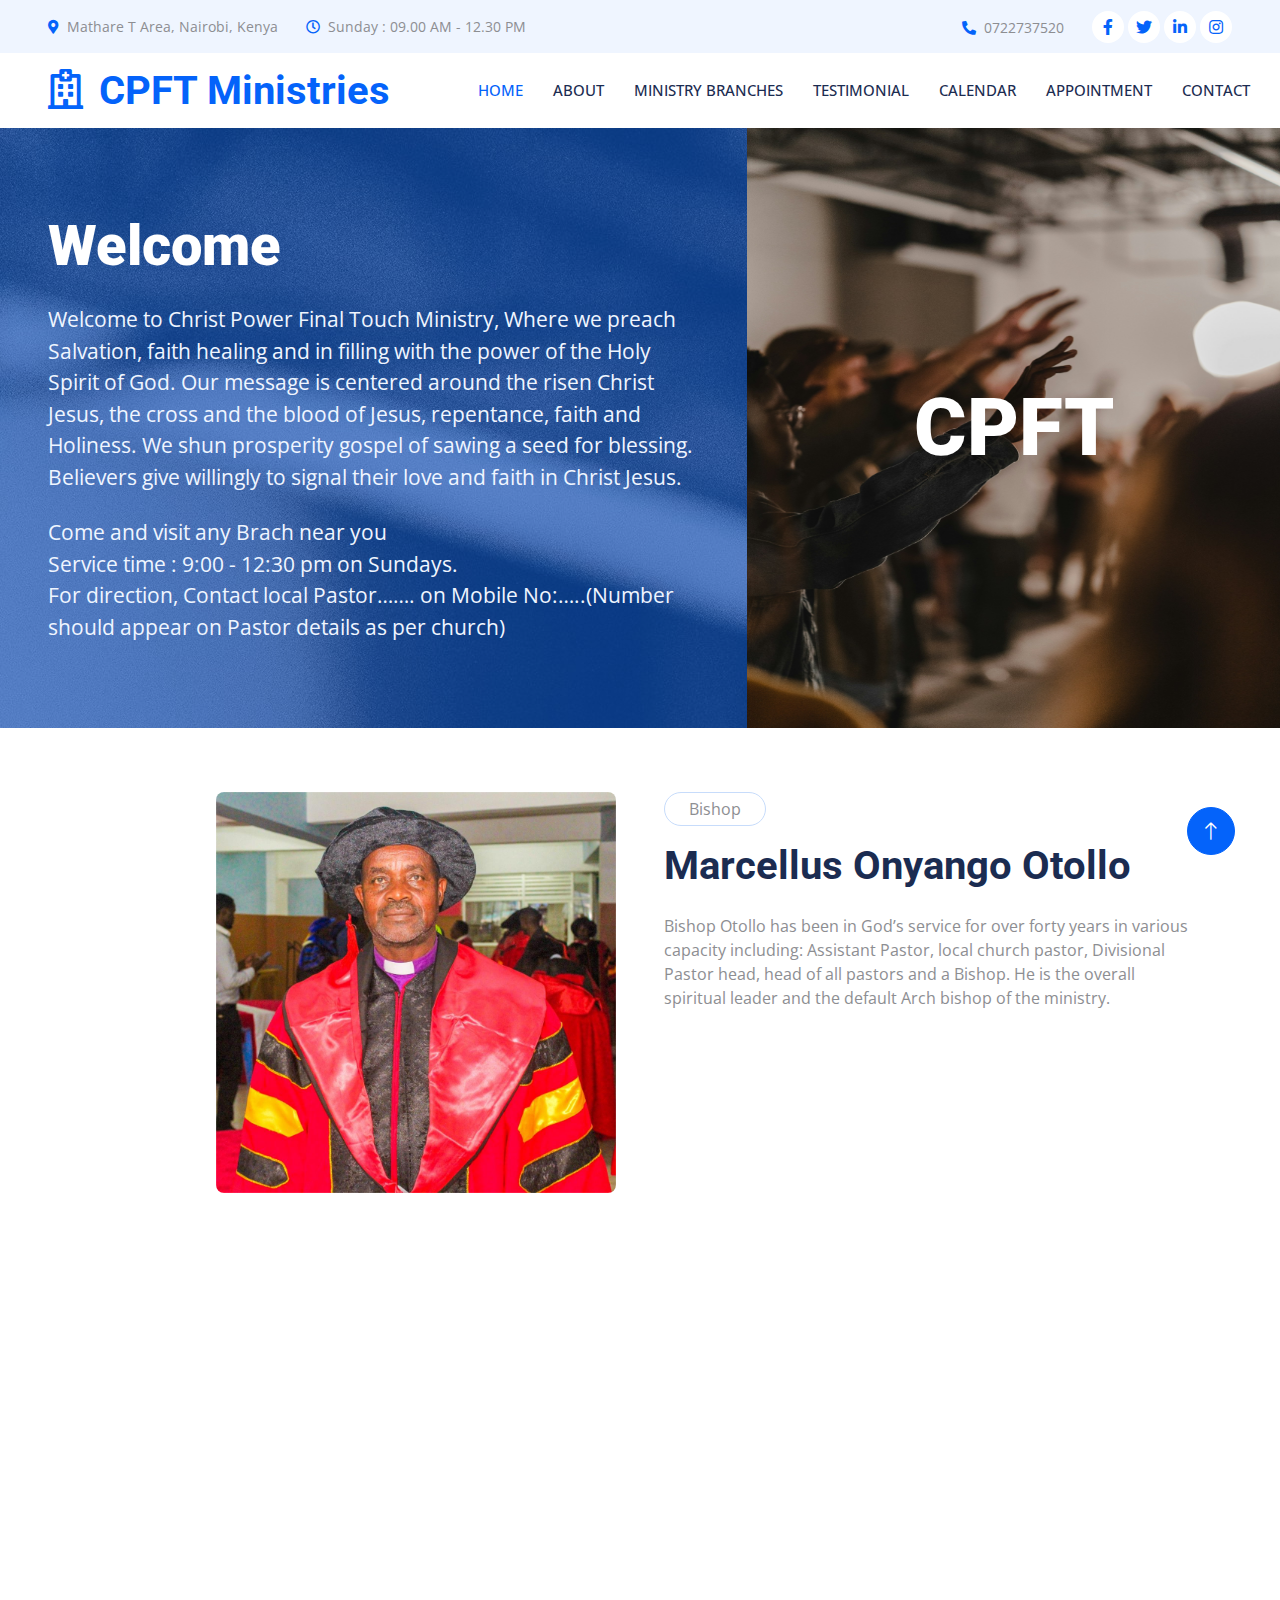
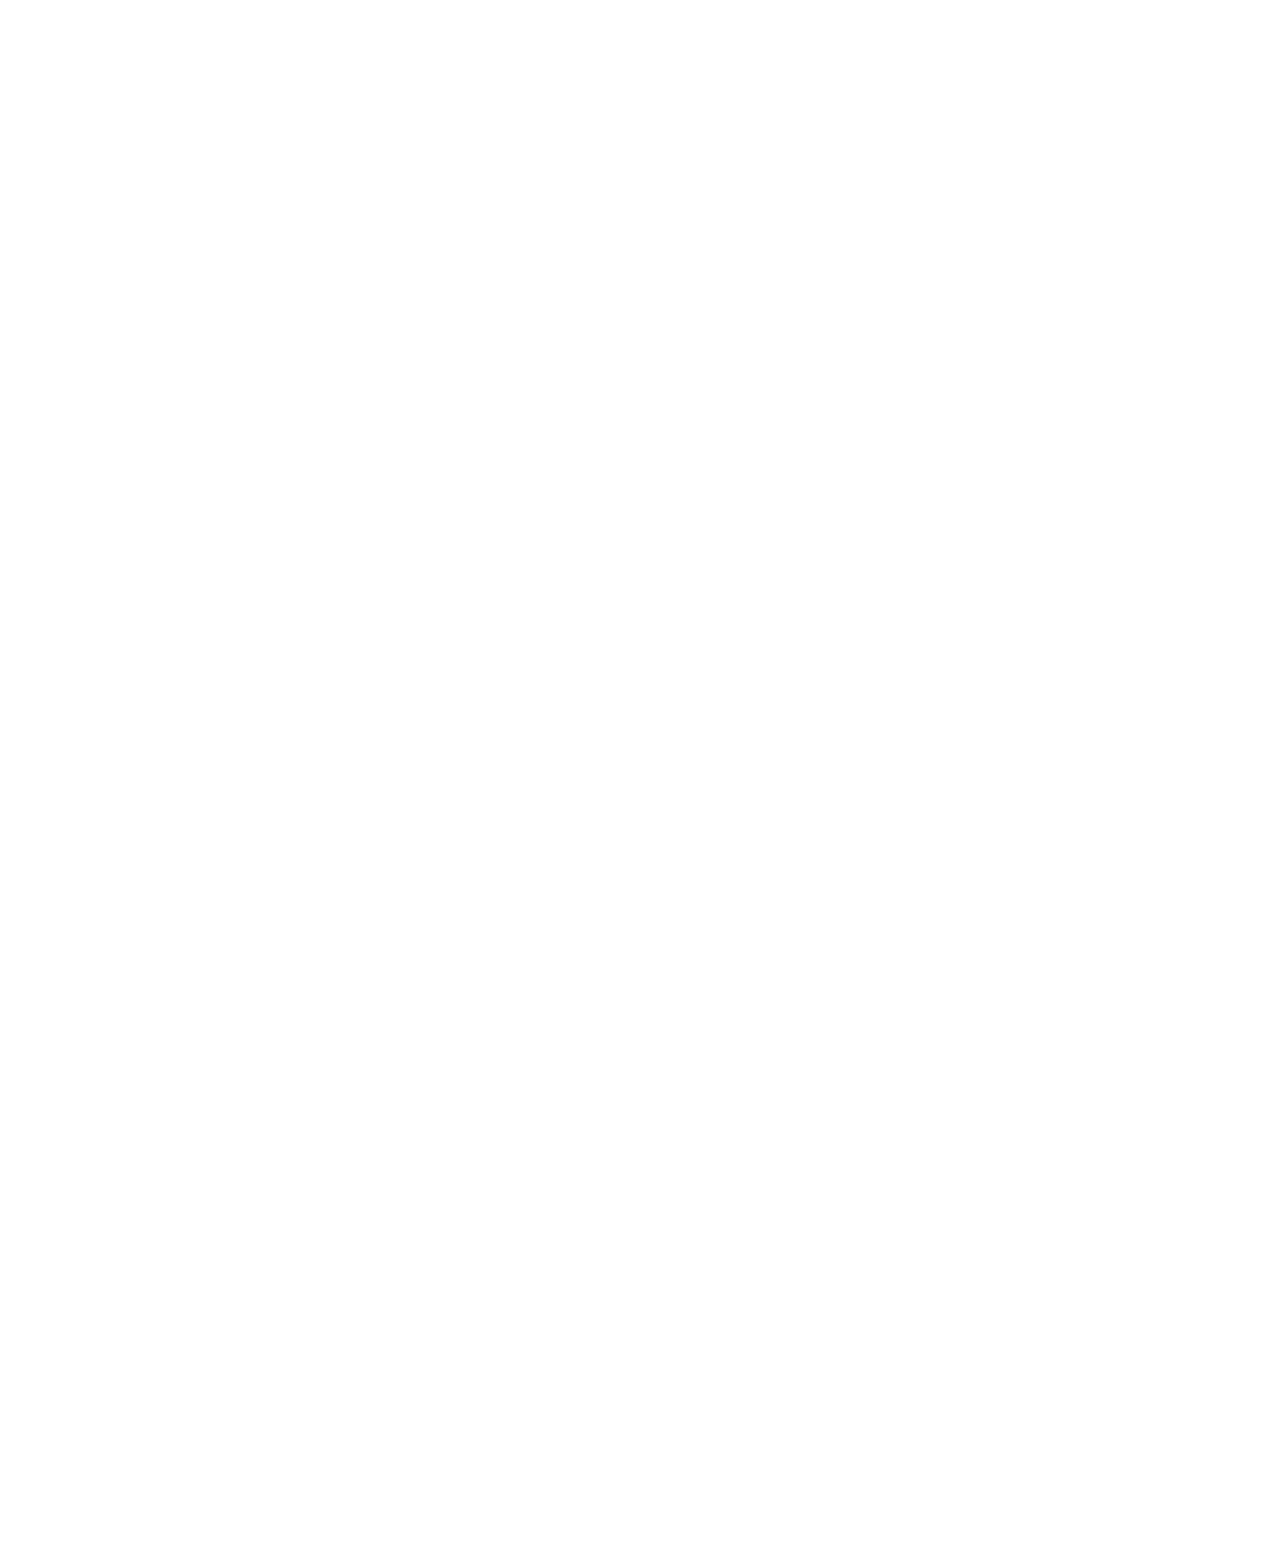
==== commit 2ffd8f8b: "home landing page" ====
--- a/index.html
+++ b/index.html
@@ -55,6 +55,13 @@
       .header-carousel img {
         height: 600px;
       }
+      .header {
+        padding: 2rem 1rem;
+      }
+  
+      .header p {
+        font-size: 21px;
+      }
     }
   </style>
 
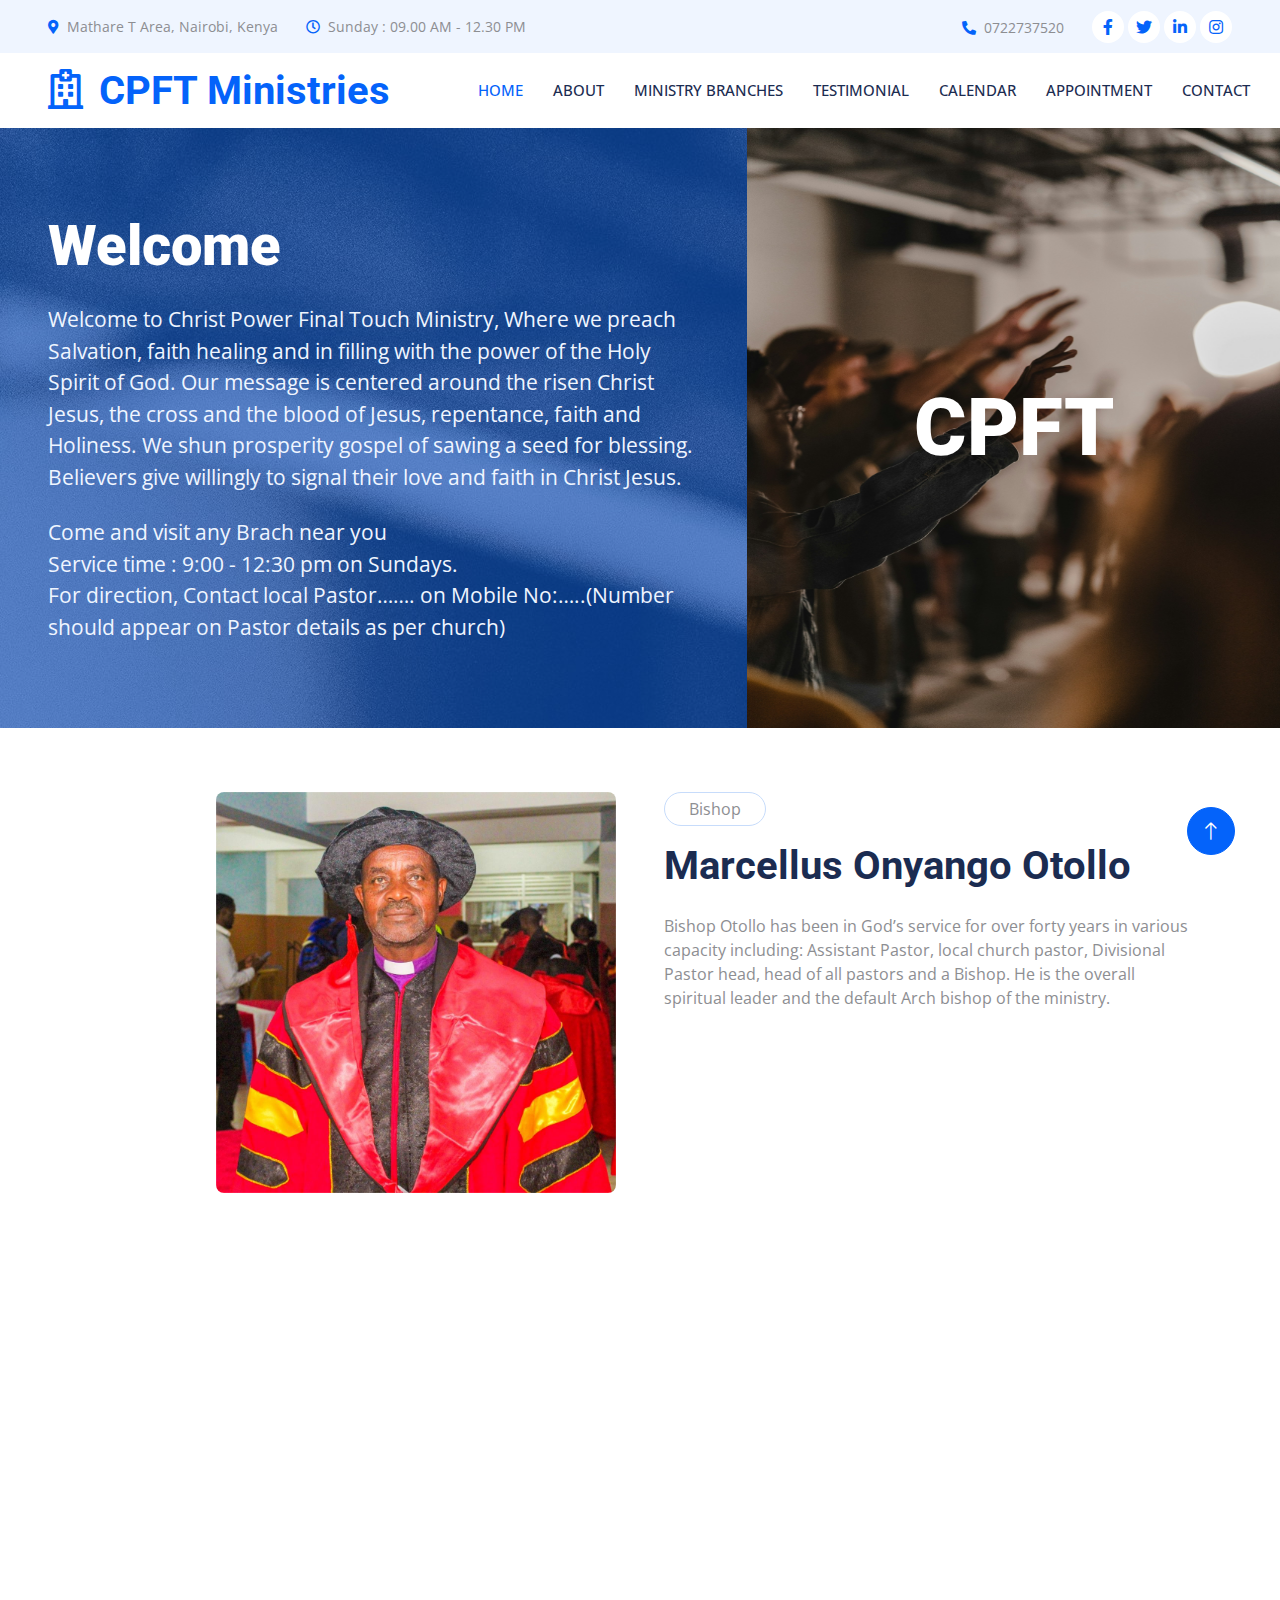
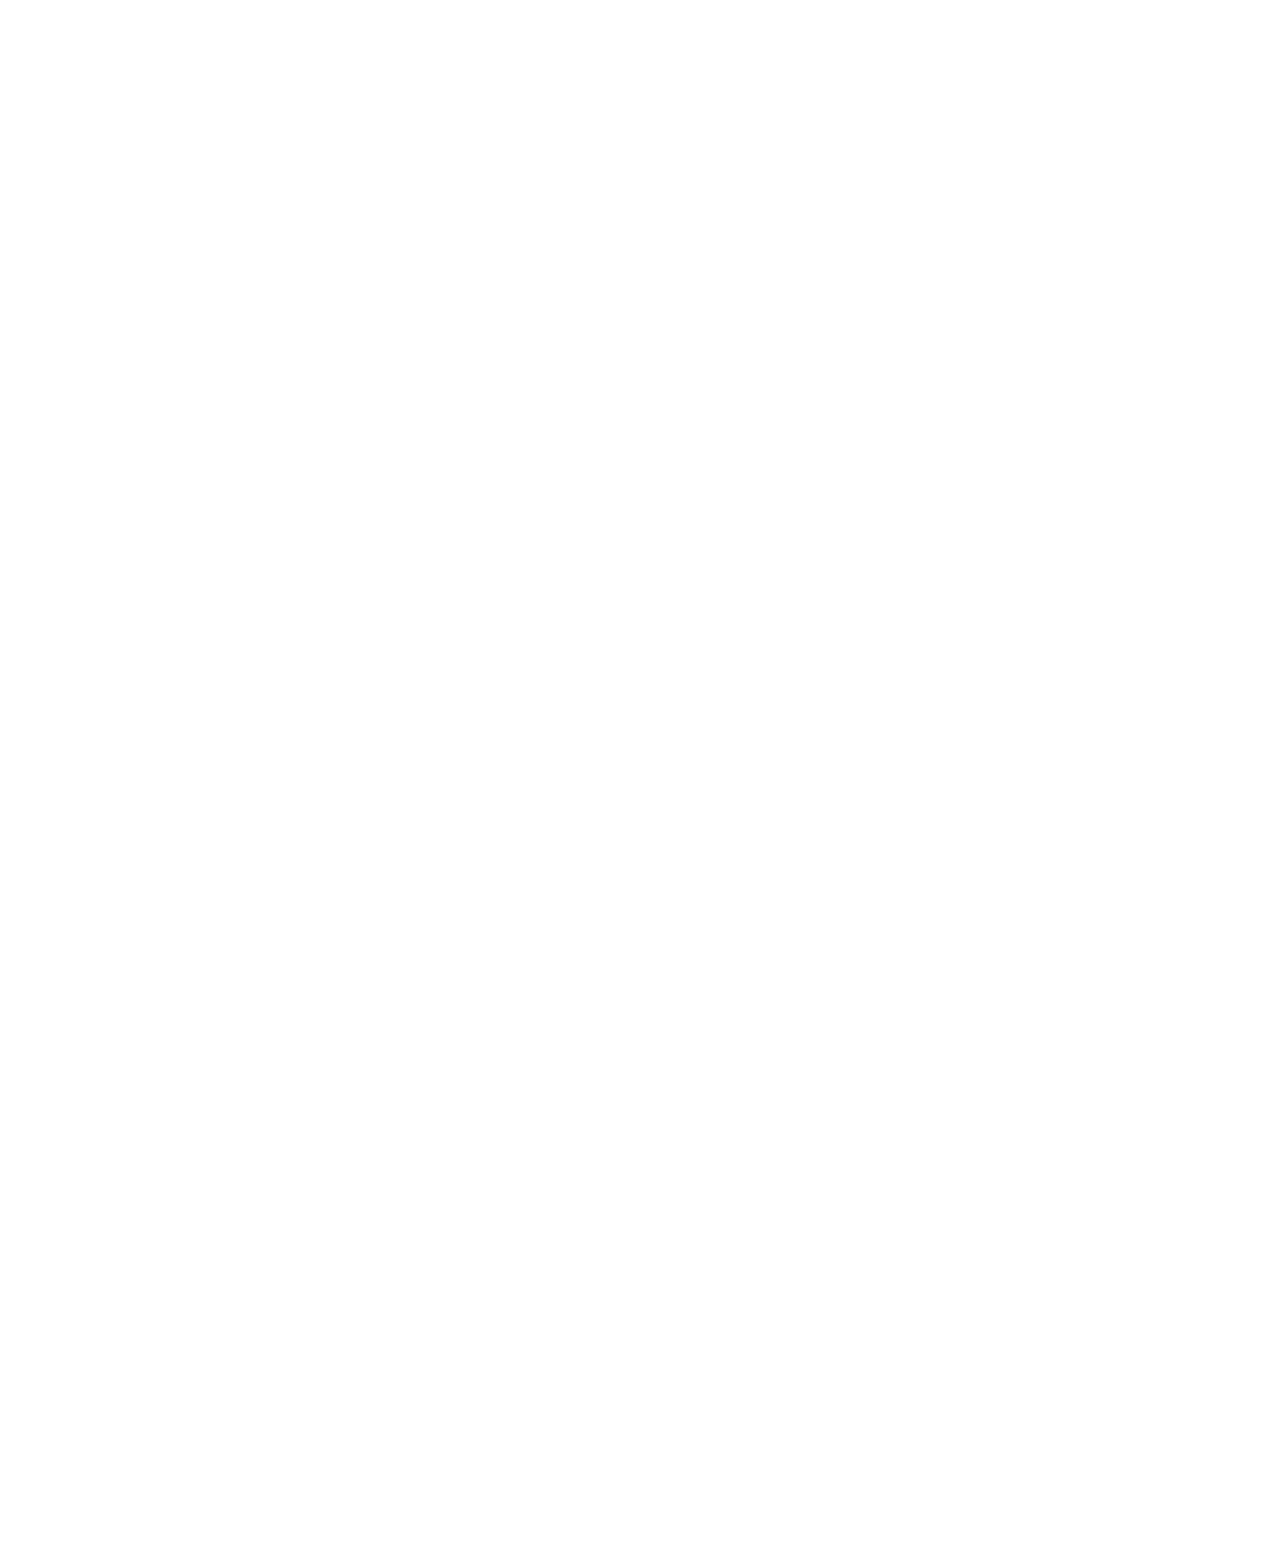
==== commit 94e602e1: "updates on some features" ====
--- a/index.html
+++ b/index.html
@@ -3,7 +3,7 @@
 
 <head>
     <meta charset="utf-8">
-    <title>Klinik - Clinic Website Template</title>
+    <title>Christ Power Final Touch Ministries</title>
     <meta content="width=device-width, initial-scale=1.0" name="viewport">
     <meta content="" name="keywords">
     <meta content="" name="description">
@@ -735,8 +735,8 @@
             <div class="row g-5">
                 <div class="col-lg-3 col-md-6">
                     <h5 class="text-light mb-4">Address</h5>
-                    <p class="mb-2"><i class="fa fa-map-marker-alt me-3"></i>123 Street, New York, USA</p>
-                    <p class="mb-2"><i class="fa fa-phone-alt me-3"></i>+012 345 67890</p>
+                    <p class="mb-2"><i class="fa fa-map-marker-alt me-3"></i>Mathare T Area, Nairobi, Kenya</p>
+                    <p class="mb-2"><i class="fa fa-phone-alt me-3"></i>0722737520</p>
                     <p class="mb-2"><i class="fa fa-envelope me-3"></i>info@example.com</p>
                     <div class="d-flex pt-2">
                         <a class="btn btn-outline-light btn-social rounded-circle" href=""><i class="fab fa-twitter"></i></a>
@@ -747,11 +747,10 @@
                 </div>
                 <div class="col-lg-3 col-md-6">
                     <h5 class="text-light mb-4">Services</h5>
-                    <a class="btn btn-link" href="">Cardiology</a>
-                    <a class="btn btn-link" href="">Pulmonary</a>
-                    <a class="btn btn-link" href="">Neurology</a>
-                    <a class="btn btn-link" href="">Orthopedics</a>
-                    <a class="btn btn-link" href="">Laboratory</a>
+                    <a class="btn btn-link" href="">Prayer Request</a>
+                    <a class="btn btn-link" href="">Appointment</a>
+                    <a class="btn btn-link" href="">Events</a>
+                    <a class="btn btn-link" href="">Branches</a>
                 </div>
                 <div class="col-lg-3 col-md-6">
                     <h5 class="text-light mb-4">Quick Links</h5>
@@ -771,17 +770,10 @@
                 </div>
             </div>
         </div>
+
         <div class="container">
             <div class="copyright">
-                <div class="row">
-                    <div class="col-md-6 text-center text-md-start mb-3 mb-md-0">
-                        &copy; <a class="border-bottom" href="#">Your Site Name</a>, All Right Reserved.
-                    </div>
-                    <div class="col-md-6 text-center text-md-end">
-                        <!--/*** This template is free as long as you keep the footer author’s credit link/attribution link/backlink. If you'd like to use the template without the footer author’s credit link/attribution link/backlink, you can purchase the Credit Removal License from "https://htmlcodex.com/credit-removal". Thank you for your support. ***/-->
-                        Designed By <a class="border-bottom" href="https://htmlcodex.com">HTML Codex</a>
-                    </div>
-                </div>
+                
             </div>
         </div>
     </div>
